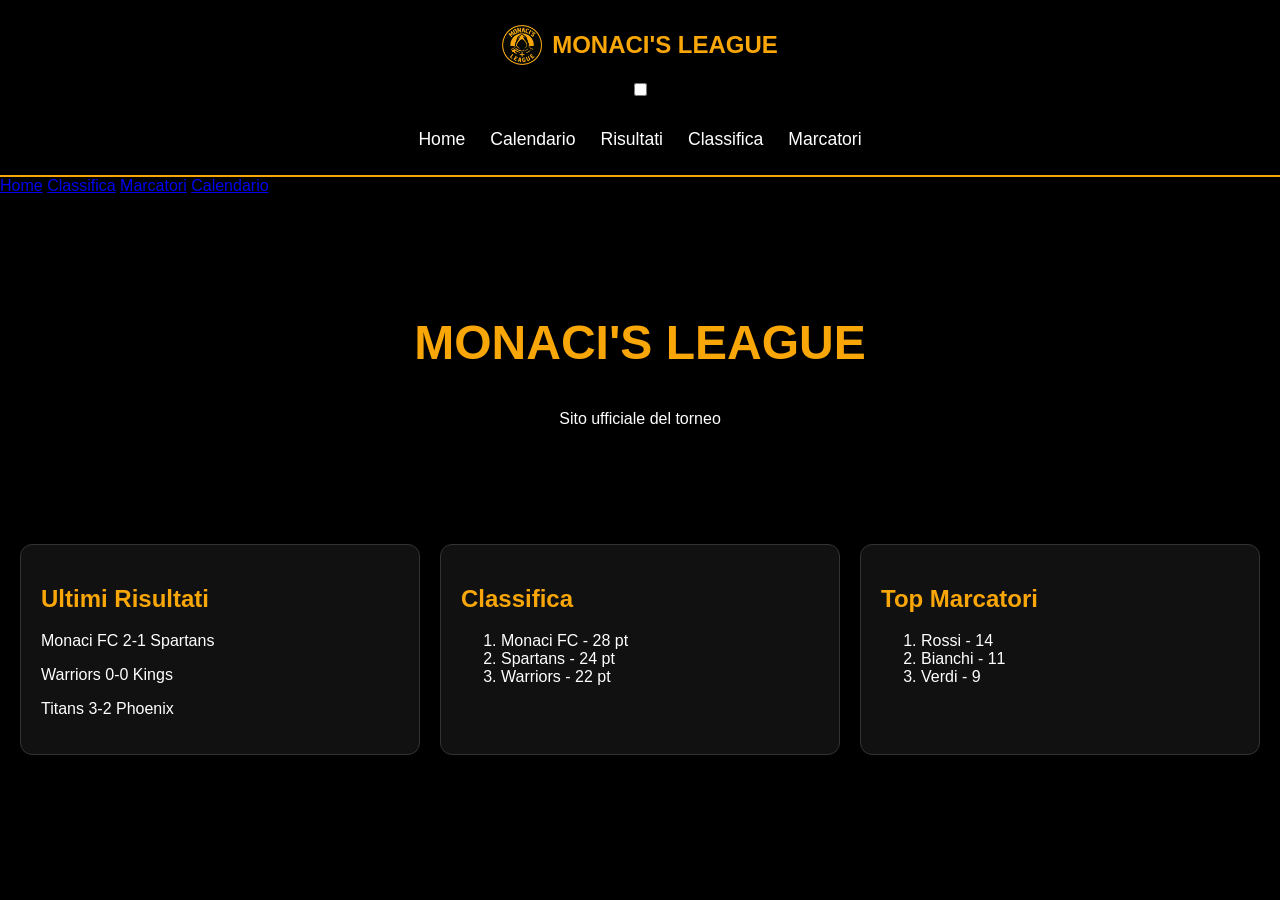
==== index.html @ 4db72043 "Update index.html" ====
<!DOCTYPE html>
<html lang="it">
<head>
<meta charset="UTF-8">
<meta name="viewport" content="width=device-width, initial-scale=1.0">
<title>Monaci's League</title>
<link rel="stylesheet" href="style.css">
</head>
<body>
<header>
    <div class="container nav">
        <div class="brand" style="display: flex; align-items: center; gap: 10px;">
            <img src="logo.png" alt="Logo" height="40" style="display: block;">
            <span>MONACI'S LEAGUE</span>
        </div>
        
        <input type="checkbox" id="menu-toggle" class="menu-toggle">
        <label for="menu-toggle" class="hamburger">
            <span></span>
            <span></span>
            <span></span>
        </label>

        <nav class="nav-menu">
            <a href="index.html">Home</a>
            <a href="calendario.html">Calendario</a>
            <a href="risultati.html">Risultati</a>
            <a href="classifica.html">Classifica</a>
            <a href="marcatori.html">Marcatori</a>
        </nav>
    </div>
</header>
<a href="index.html">Home</a>
<a href="classifica.html">Classifica</a>
<a href="marcatori.html">Marcatori</a>
<a href="calendario.html">Calendario</a>
</nav>
</div>
</header>

<section class="hero">
<h1>MONACI'S LEAGUE</h1>
<p>Sito ufficiale del torneo</p>
</section>

<div class="grid">
<div class="card">
<h2>Ultimi Risultati</h2>
<p>Monaci FC 2-1 Spartans</p>
<p>Warriors 0-0 Kings</p>
<p>Titans 3-2 Phoenix</p>
</div>

<div class="card">
<h2>Classifica</h2>
<ol>
<li>Monaci FC - 28 pt</li>
<li>Spartans - 24 pt</li>
<li>Warriors - 22 pt</li>
</ol>
</div>

<div class="card">
<h2>Top Marcatori</h2>
<ol>
<li>Rossi - 14</li>
<li>Bianchi - 11</li>
<li>Verdi - 9</li>
</ol>
</div>
</div>
</body>
</html>
---- style.css ----
:root {
    --gold: #F9A608;
    --bg: #000;
    --card: #111;
}

body {
    margin: 0;
    background: var(--bg);
    color: white;
    font-family: Arial, sans-serif;
}

header {
    border-bottom: 2px solid var(--gold);
    padding: 10px 0;
}

.container {
    max-width: 1200px;
    margin: auto;
    padding: 15px;
}

/* Questa regola centra perfettamente il logo e il menu */
.nav {
    display: flex;
    flex-direction: column; /* Mette il menu sotto al logo */
    align-items: center;    /* Centra tutto orizzontalmente */
    gap: 15px;              /* Crea lo spazio giusto tra logo e menu */
}

.brand {
    color: var(--gold);
    font-weight: bold;
    font-size: 1.5rem;
}

/* Centra i link del menu e li distanzia in modo ordinato */
nav {
    display: flex;
    justify-content: center;
    gap: 25px;
}

nav a {
    color: white;
    text-decoration: none;
    font-size: 1.1rem;
    transition: color 0.2s;
}

nav a:hover {
    color: var(--gold); /* Cambia colore in oro quando ci passi sopra con il mouse */
}

.hero {
    text-align: center;
    padding: 80px 20px;
}

.hero h1 {
    color: var(--gold);
    font-size: 3rem;
}

.grid {
    display: grid;
    grid-template-columns: repeat(auto-fit, minmax(280px, 1fr));
    gap: 20px;
    padding: 20px;
}

.card {
    background: var(--card);
    padding: 20px;
    border: 1px solid #333;
    border-radius: 12px;
}

h2 {
    color: var(--gold);
}

table {
    width: 100%;
    border-collapse: collapse;
}

th, td {
    padding: 10px;
    border-bottom: 1px solid #333;
}

th {
    background: var(--gold);
    color: black;
}
table {
    margin-top: 20px;
    background: var(--card);
    border-radius: 8px;
    overflow: hidden;
}

th, td {
    text-align: center;
    padding: 12px;
}

td strong {
    color: white;
}
/* --- CLASSIFICA DEFINITIVA STILE KINGS LEAGUE --- */
.kl-container {
    max-width: 600px;
    margin: 40px auto;
    padding: 0 15px;
}

.kl-main-title {
    text-align: center;
    font-size: 2.5rem;
    font-weight: 900;
    letter-spacing: 2px;
    margin-bottom: 25px;
    color: var(--gold);
}

.kl-table {
    width: 100%;
    border-collapse: separate;
    border-spacing: 0 8px; /* Crea lo stacco netto tra le righe delle squadre */
    background: transparent;
}
.kl-table th {
    color: #ffffff !important; /* Testo BIANCO splendente */
    font-size: 0.9rem;
    padding: 10px;
    text-align: center;
    font-weight: 900;
    text-transform: uppercase;
}

.kl-table td {
    padding: 12px 10px;
    vertical-align: middle;
    text-align: center;
    font-weight: bold;
}

/* Quadratini delle Posizioni (POS) a sinistra */
.pos-num {
    width: 50px;
    font-size: 1.2rem;
    font-weight: 900;
}
/* Prime due posizioni VERDI */
.pos-semi .pos-num { 
    background: #00ff44 !important; 
    color: #000 !important; 
}
/* Dalla terza alla sesta OCRA / ORO TRAP */
.pos-quarti .pos-num { 
    background: #c8963e !important; 
    color: #000 !important; 
}

/* Colonna Nome Squadra (con il Logo e la Sigla a 3 lettere) */
.team-name {
    text-align: left !important;
    display: flex;
    align-items: center;
    gap: 15px;
    padding-left: 20px !important;
}

.team-name img {
    height: 30px;
    width: 30px;
    object-fit: contain;
}

.team-name span {
    font-size: 1.1rem;
    font-weight: 800;
}

/* Colonna dei Punti (PT) */
.pt-val {
    background: rgba(0, 0, 0, 0.2) !important;
    font-size: 1.1rem;
}
/* --- CLASSIFICA DEFINITIVA MONACI'S LEAGUE (DA CANVA) --- */
.kl-container {
    max-width: 600px;
    margin: 40px auto;
    padding: 0 15px;
}

.kl-main-title {
    text-align: center;
    font-size: 2.5rem;
    font-weight: 900;
    letter-spacing: 2px;
    margin-bottom: 25px;
    color: var(--gold);
}

.kl-table {
    width: 100%;
    border-collapse: separate;
    border-spacing: 0 8px; /* Stacco netto tra le righe */
    background: transparent;
}

/* Intestazioni rialzate e leggibili (Scritte NERE su fondo chiaro) */
.kl-table th {
    background: #e0e0e0; /* Sfondo chiaro per far risaltare il testo */
    color: #000000 !important; /* Testo NERO richiesto */
    font-size: 0.9rem;
    padding: 12px 10px;
    text-align: center;
    font-weight: 900;
    text-transform: uppercase;
    border-bottom: 2px solid #ccc;
}

.kl-table td {
    padding: 12px 10px;
    vertical-align: middle;
    text-align: center;
    font-weight: bold;
}

/* Quadratini delle Posizioni (POS) */
.pos-num {
    width: 50px;
    font-size: 1.2rem;
    font-weight: 900;
}
/* Prime due posizioni VERDI */
.pos-semi .pos-num { 
    background: #00ff44 !important; 
    color: #000 !important; 
}
/* Dalla terza alla sesta OCRA / ORO TRAP */
.pos-quarti .pos-num { 
    background: #c8963e !important; 
    color: #000 !important; 
}

/* Colonna Nome Squadra (con il Logo e la Sigla a 3 lettere) */
.team-name {
    text-align: left !important;
    display: flex;
    align-items: center;
    gap: 15px;
    padding-left: 20px !important;
}

.team-name img {
    height: 32px;
    width: 32px;
    object-fit: contain;
}

.team-name span {
    font-size: 1.1rem;
    font-weight: 800;
}

/* Colonna dei Punti (PT) */
.pt-val {
    background: rgba(0, 0, 0, 0.2) !important;
    font-size: 1.1rem;
}
/* --- CLASSIFICA DEFINITIVA MONACI'S LEAGUE (PC + MOBILE RESPONSIVE) --- */
.kl-container {
    max-width: 600px;
    margin: 40px auto;
    padding: 0 15px;
    box-sizing: border-box;
}

.kl-main-title {
    text-align: center;
    font-size: 2.5rem;
    font-weight: 900;
    letter-spacing: 2px;
    margin-bottom: 25px;
    color: var(--gold);
}

.kl-table {
    width: 100%;
    border-collapse: separate;
    border-spacing: 0 8px; /* Stacco netto tra le righe */
    background: transparent;
}

/* Intestazioni rialzate (Scritte NERE su fondo chiaro) */
.kl-table th {
    background: #e0e0e0;
    color: #000000 !important;
    font-size: 0.9rem;
    padding: 12px 10px;
    text-align: center;
    font-weight: 900;
    text-transform: uppercase;
    border-bottom: 2px solid #ccc;
}

.kl-table td {
    padding: 12px 10px;
    vertical-align: middle;
    text-align: center;
    font-weight: bold;
}

/* Quadratini delle Posizioni (POS) */
.pos-num {
    width: 50px;
    font-size: 1.2rem;
    font-weight: 900;
}
/* Prime due posizioni VERDI */
.pos-semi .pos-num { 
    background: #00ff44 !important; 
    color: #000 !important; 
}
/* Dalla terza alla sesta OCRA / ORO TRAP */
.pos-quarti .pos-num { 
    background: #c8963e !important; 
    color: #000 !important; 
}

/* Colonna Nome Squadra (con il Logo e la Sigla a 3 lettere) */
.team-name {
    text-align: left !important;
    display: flex;
    align-items: center;
    gap: 15px;
    padding-left: 20px !important;
}

.team-name img {
    height: 32px;
    width: 32px;
    object-fit: contain;
}

.team-name span {
    font-size: 1.1rem;
    font-weight: 800;
}

/* Colonna dei Punti (PT) */
.pt-val {
    background: rgba(0, 0, 0, 0.2) !important;
    font-size: 1.1rem;
}
/* --- CLASSIFICA DEFINITIVA MONACI'S LEAGUE (PC + MOBILE RESPONSIVE) --- */
.kl-container {
    max-width: 600px;
    margin: 40px auto;
    padding: 0 15px;
    box-sizing: border-box;
}

.kl-main-title {
    text-align: center;
    font-size: 2.5rem;
    font-weight: 900;
    letter-spacing: 2px;
    margin-bottom: 25px;
    color: var(--gold);
}

.kl-table {
    width: 100%;
    border-collapse: separate;
    border-spacing: 0 8px; /* Stacco netto tra le righe */
    background: transparent;
}

/* Intestazioni rialzate (Scritte NERE su fondo chiaro) */
.kl-table th {
    background: #e0e0e0;
    color: #000000 !important;
    font-size: 0.9rem;
    padding: 12px 10px;
    text-align: center;
    font-weight: 900;
    text-transform: uppercase;
    border-bottom: 2px solid #ccc;
}

.kl-table td {
    padding: 12px 10px;
    vertical-align: middle;
    text-align: center;
    font-weight: bold;
}

/* Quadratini delle Posizioni (POS) */
.pos-num {
    width: 50px;
    font-size: 1.2rem;
    font-weight: 900;
}
/* Prime due posizioni VERDI */
.pos-semi .pos-num { 
    background: #00ff44 !important; 
    color: #000 !important; 
}
/* Dalla terza alla sesta col colore richiesto #ffa800 */
.pos-quarti .pos-num { 
    background: #ffa800 !important; 
    color: #000 !important; 
}

/* Colonna Nome Squadra (con il Logo e la Sigla a 3 lettere) */
.team-name {
    text-align: left !important;
    display: flex;
    align-items: center;
    gap: 15px;
    padding-left: 20px !important;
}

.team-name img {
    height: 32px;
    width: 32px;
    object-fit: contain;
}

.team-name span {
    font-size: 1.1rem;
    font-weight: 800;
}

/* Colonna dei Punti (PT) */
.pt-val {
    background: rgba(0, 0, 0, 0.2) !important;
    font-size: 1.1rem;
}

/* --- COLORI IDENTITÀ ESATTI DA GRAFICA CANVA --- */
.team-calabroni { background: #103cd6; }
.team-calabroni .team-name { border-left: 6px solid #0a1f6a; }
.team-calabroni span, .team-calabroni td { color: #ffffff !important; }

.team-grizzly { background: #b89333; }
.team-grizzly .team-name { border-left: 6px solid #82641c; }
.team-grizzly span, .team-grizzly td { color: #ffffff !important; }

.team-darkknights { background: #1e2124; }
.team-darkknights .team-name { border-left: 6px solid #111214; }
.team-darkknights span, .team-darkknights td { color: #ffffff !important; }

.team-polar { background: #ffffff; }
.team-polar .team-name { border-left: 6px solid #a5f2ff; }
.team-polar span, .team-polar td { color: #000000 !important; }

.team-birrareal { background: #287819; }
.team-birrareal .team-name { border-left: 6px solid #16450d; }
.team-birrareal span, .team-birrareal td { color: #ffffff !important; }

.team-kinglions { background: #d61818; }
.team-kinglions .team-name { border-left: 6px solid #730909; }
.team-kinglions span, .team-kinglions td { color: #ffffff !important; }

/* Legenda */
.kl-legenda {
    display: flex;
    justify-content: center;
    gap: 30px;
    margin-top: 30px;
    font-size: 0.95rem;
    font-weight: bold;
    color: #fff;
}

.box-color {
    display: inline-block;
    width: 14px;
    height: 14px;
    margin-right: 8px;
    vertical-align: middle;
    border-radius: 2px;
}
.semi { background: #00ff44; }
.quarti { background: #ffa800; } /* Colore Quarti Legenda #ffa800 */
/* --- REGOLE SPECIFICHE PER DISPOSITIVI MOBILI (CON FIX GRASSETTO) --- */
@media screen and (max-width: 480px) {
    .kl-main-title {
        font-size: 2rem;
        margin-bottom: 15px;
    }
    .kl-table th, .kl-table td {
        padding: 8px 5px;
        font-size: 0.85rem;
        font-weight: 900 !important; /* Forza il grassetto pesante su tutte le celle */
    }
    .pos-num {
        width: 35px;
        font-size: 1rem;
        font-weight: 900 !important;
    }
    .team-name {
        gap: 8px;
        padding-left: 8px !important;
    }
    .team-name img {
        height: 24px;
        width: 24px;
    }
    .team-name span {
        font-size: 0.9rem;
        font-weight: 900 !important; /* Forza il grassetto pesante sulle sigle delle squadre (CAL, GRI, ecc.) */
    }
    .pt-val {
        font-size: 0.95rem;
        font-weight: 900 !important;
    }
    .kl-legenda {
        font-size: 0.85rem;
        gap: 15px;
    }
}
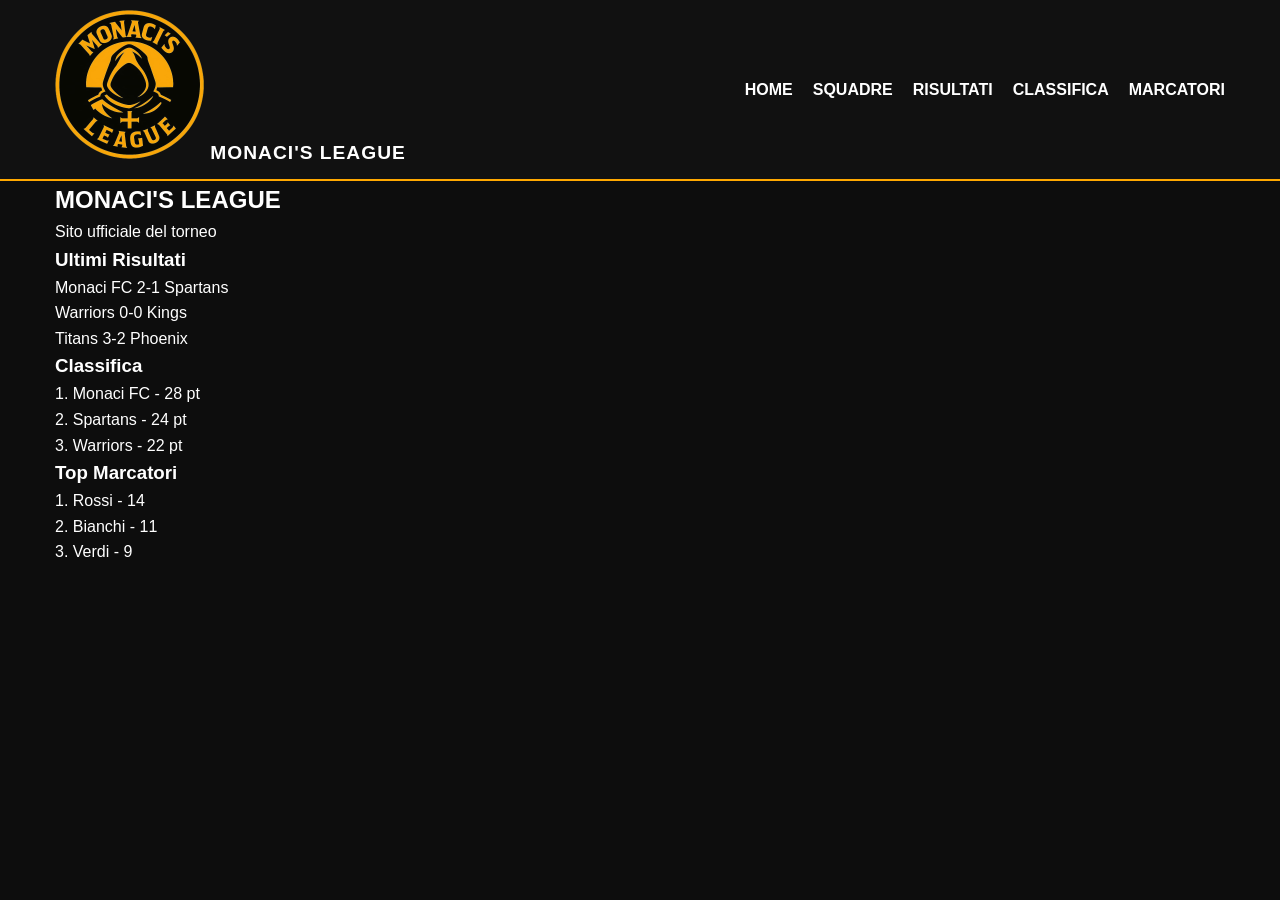
==== commit e91c52ad: "Update index.html" ====
--- a/index.html
+++ b/index.html
@@ -1,73 +1,83 @@
 <!DOCTYPE html>
 <html lang="it">
 <head>
-<meta charset="UTF-8">
-<meta name="viewport" content="width=device-width, initial-scale=1.0">
-<title>Monaci's League</title>
-<link rel="stylesheet" href="style.css">
+    <meta charset="UTF-8">
+    <meta name="viewport" content="width=device-width, initial-scale=1.0">
+    <title>Monaci's League - Home</title>
+    <link rel="stylesheet" href="style.css">
 </head>
 <body>
-<header>
-    <div class="container nav">
-        <div class="brand" style="display: flex; align-items: center; gap: 10px;">
-            <img src="logo.png" alt="Logo" height="40" style="display: block;">
-            <span>MONACI'S LEAGUE</span>
+
+    <header>
+        <div class="nav">
+            <div class="brand">
+                <img src="logo.png" alt="Logo Monaci's League" class="logo-img">
+                <span>MONACI'S LEAGUE</span>
+            </div>
+            
+            <div class="hamburger" id="hamburger-menu">
+                <span></span>
+                <span></span>
+                <span></span>
+            </div>
+
+            <nav class="nav-menu" id="nav-links">
+                <a href="#">Home</a>
+                <a href="#">Squadre</a>
+                <a href="#">Risultati</a>
+                <a href="#">Classifica</a>
+                <a href="#">Marcatori</a>
+            </nav>
         </div>
+    </header>
+
+    <main class="container">
         
-        <input type="checkbox" id="menu-toggle" class="menu-toggle">
-        <label for="menu-toggle" class="hamburger">
-            <span></span>
-            <span></span>
-            <span></span>
-        </label>
+        <section class="home-hero">
+            <h1 class="home-main-title">MONACI'S LEAGUE</h1>
+            <p class="home-subtitle">Sito ufficiale del torneo</p>
+        </section>
 
-        <nav class="nav-menu">
-            <a href="index.html">Home</a>
-            <a href="calendario.html">Calendario</a>
-            <a href="risultati.html">Risultati</a>
-            <a href="classifica.html">Classifica</a>
-            <a href="marcatori.html">Marcatori</a>
-        </nav>
-    </div>
-</header>
-<a href="index.html">Home</a>
-<a href="classifica.html">Classifica</a>
-<a href="marcatori.html">Marcatori</a>
-<a href="calendario.html">Calendario</a>
-</nav>
-</div>
-</header>
+        <section class="home-grid">
+            
+            <div class="home-card">
+                <h3>Ultimi Risultati</h3>
+                <div class="card-content">
+                    <p>Monaci FC 2-1 Spartans</p>
+                    <p>Warriors 0-0 Kings</p>
+                    <p>Titans 3-2 Phoenix</p>
+                </div>
+            </div>
 
-<section class="hero">
-<h1>MONACI'S LEAGUE</h1>
-<p>Sito ufficiale del torneo</p>
-</section>
+            <div class="home-card">
+                <h3>Classifica</h3>
+                <div class="card-content ordered-list">
+                    <p>1. Monaci FC - 28 pt</p>
+                    <p>2. Spartans - 24 pt</p>
+                    <p>3. Warriors - 22 pt</p>
+                </div>
+            </div>
 
-<div class="grid">
-<div class="card">
-<h2>Ultimi Risultati</h2>
-<p>Monaci FC 2-1 Spartans</p>
-<p>Warriors 0-0 Kings</p>
-<p>Titans 3-2 Phoenix</p>
-</div>
+            <div class="home-card">
+                <h3>Top Marcatori</h3>
+                <div class="card-content ordered-list">
+                    <p>1. Rossi - 14</p>
+                    <p>2. Bianchi - 11</p>
+                    <p>3. Verdi - 9</p>
+                </div>
+            </div>
 
-<div class="card">
-<h2>Classifica</h2>
-<ol>
-<li>Monaci FC - 28 pt</li>
-<li>Spartans - 24 pt</li>
-<li>Warriors - 22 pt</li>
-</ol>
-</div>
+        </section>
 
-<div class="card">
-<h2>Top Marcatori</h2>
-<ol>
-<li>Rossi - 14</li>
-<li>Bianchi - 11</li>
-<li>Verdi - 9</li>
-</ol>
-</div>
-</div>
+    </main>
+
+    <script>
+        const hamburger = document.getElementById('hamburger-menu');
+        const navMenu = document.getElementById('nav-links');
+
+        hamburger.addEventListener('click', () => {
+            navMenu.classList.toggle('active');
+        });
+    </script>
 </body>
 </html>
--- a/style.css
+++ b/style.css
@@ -1,121 +1,98 @@
+/* ==========================================================================
+   1. REGOLAZIONI GENERALI E VARIABILI DEL SITO
+   ========================================================================== */
 :root {
-    --gold: #F9A608;
-    --bg: #000;
-    --card: #111;
+    --gold: #ffa800;
+    --dark-bg: #0d0d0d;
+}
+
+* {
+    margin: 0;
+    padding: 0;
+    box-sizing: border-box;
 }
 
 body {
-    margin: 0;
-    background: var(--bg);
-    color: white;
-    font-family: Arial, sans-serif;
-}
-
-header {
-    border-bottom: 2px solid var(--gold);
-    padding: 10px 0;
+    background-color: var(--dark-bg);
+    color: #ffffff;
+    font-family: 'Segoe UI', Tahoma, Geneva, Verdana, sans-serif;
+    line-height: 1.6;
 }
 
 .container {
     max-width: 1200px;
-    margin: auto;
-    padding: 15px;
-}
-
-/* Questa regola centra perfettamente il logo e il menu */
+    margin: 0 auto;
+    padding: 0 15px;
+}
+
+/* ==========================================================================
+   2. NAVIGAZIONE (MENU A TENDINA PC + MOBILE)
+   ========================================================================== */
+header {
+    background: #111;
+    border-bottom: 2px solid #ffa800;
+    padding: 10px 0;
+    position: sticky;
+    top: 0;
+    z-index: 1000;
+}
+
 .nav {
     display: flex;
-    flex-direction: column; /* Mette il menu sotto al logo */
-    align-items: center;    /* Centra tutto orizzontalmente */
-    gap: 15px;              /* Crea lo spazio giusto tra logo e menu */
+    justify-content: space-between;
+    align-items: center;
+    max-width: 1200px;
+    margin: 0 auto;
+    padding: 0 15px;
+    position: relative;
+    box-sizing: border-box;
 }
 
 .brand {
-    color: var(--gold);
-    font-weight: bold;
-    font-size: 1.5rem;
-}
-
-/* Centra i link del menu e li distanzia in modo ordinato */
-nav {
-    display: flex;
-    justify-content: center;
-    gap: 25px;
-}
-
-nav a {
-    color: white;
+    font-weight: 900;
+    color: #fff;
+    font-size: 1.2rem;
+    letter-spacing: 1px;
+}
+
+/* Menu in linea visibile su PC */
+.nav-menu {
+    display: flex !important; 
+    flex-direction: row;
+    gap: 20px;
+    position: static;
+    background: transparent;
+    padding: 0;
+    box-shadow: none;
+    width: auto;
+}
+
+.nav-menu a {
+    color: #fff;
     text-decoration: none;
-    font-size: 1.1rem;
-    transition: color 0.2s;
-}
-
-nav a:hover {
-    color: var(--gold); /* Cambia colore in oro quando ci passi sopra con il mouse */
-}
-
-.hero {
-    text-align: center;
-    padding: 80px 20px;
-}
-
-.hero h1 {
-    color: var(--gold);
-    font-size: 3rem;
-}
-
-.grid {
-    display: grid;
-    grid-template-columns: repeat(auto-fit, minmax(280px, 1fr));
-    gap: 20px;
-    padding: 20px;
-}
-
-.card {
-    background: var(--card);
-    padding: 20px;
-    border: 1px solid #333;
-    border-radius: 12px;
-}
-
-h2 {
-    color: var(--gold);
-}
-
-table {
-    width: 100%;
-    border-collapse: collapse;
-}
-
-th, td {
-    padding: 10px;
-    border-bottom: 1px solid #333;
-}
-
-th {
-    background: var(--gold);
-    color: black;
-}
-table {
-    margin-top: 20px;
-    background: var(--card);
-    border-radius: 8px;
-    overflow: hidden;
-}
-
-th, td {
-    text-align: center;
-    padding: 12px;
-}
-
-td strong {
-    color: white;
-}
-/* --- CLASSIFICA DEFINITIVA STILE KINGS LEAGUE --- */
+    font-size: 1rem;
+    font-weight: 800;
+    text-transform: uppercase;
+    transition: color 0.3s;
+}
+
+.nav-menu a:hover {
+    color: #ffa800;
+}
+
+/* Nascondi controlli mobile su PC */
+.menu-toggle, .hamburger {
+    display: none !important;
+}
+
+/* ==========================================================================
+   3. STRUTTURA CLASSIFICA MONACI'S LEAGUE
+   ========================================================================== */
 .kl-container {
-    max-width: 600px;
+    max-width: 700px;
     margin: 40px auto;
     padding: 0 15px;
+    box-sizing: border-box;
 }
 
 .kl-main-title {
@@ -130,54 +107,50 @@
 .kl-table {
     width: 100%;
     border-collapse: separate;
-    border-spacing: 0 8px; /* Crea lo stacco netto tra le righe delle squadre */
+    border-spacing: 0 8px;
     background: transparent;
 }
+
+/* Intestazioni (Scritte NERE su fondo chiaro) */
 .kl-table th {
-    color: #ffffff !important; /* Testo BIANCO splendente */
-    font-size: 0.9rem;
-    padding: 10px;
+    background: #e0e0e0;
+    color: #000000 !important;
+    font-size: 0.85rem;
+    padding: 12px 6px;
     text-align: center;
     font-weight: 900;
     text-transform: uppercase;
+    border-bottom: 2px solid #ccc;
 }
 
 .kl-table td {
-    padding: 12px 10px;
+    padding: 12px 6px;
     vertical-align: middle;
     text-align: center;
     font-weight: bold;
 }
 
-/* Quadratini delle Posizioni (POS) a sinistra */
+/* Quadratini delle Posizioni (POS) */
 .pos-num {
-    width: 50px;
+    width: 45px;
     font-size: 1.2rem;
     font-weight: 900;
 }
-/* Prime due posizioni VERDI */
-.pos-semi .pos-num { 
-    background: #00ff44 !important; 
-    color: #000 !important; 
-}
-/* Dalla terza alla sesta OCRA / ORO TRAP */
-.pos-quarti .pos-num { 
-    background: #c8963e !important; 
-    color: #000 !important; 
-}
-
-/* Colonna Nome Squadra (con il Logo e la Sigla a 3 lettere) */
+.pos-semi .pos-num { background: #00ff44 !important; color: #000 !important; }
+.pos-quarti .pos-num { background: #ffa800 !important; color: #000 !important; }
+
+/* Colonna Nome Squadra */
 .team-name {
     text-align: left !important;
     display: flex;
     align-items: center;
-    gap: 15px;
-    padding-left: 20px !important;
+    gap: 12px;
+    padding-left: 15px !important;
 }
 
 .team-name img {
-    height: 30px;
-    width: 30px;
+    height: 32px;
+    width: 32px;
     object-fit: contain;
 }
 
@@ -191,262 +164,10 @@
     background: rgba(0, 0, 0, 0.2) !important;
     font-size: 1.1rem;
 }
-/* --- CLASSIFICA DEFINITIVA MONACI'S LEAGUE (DA CANVA) --- */
-.kl-container {
-    max-width: 600px;
-    margin: 40px auto;
-    padding: 0 15px;
-}
-
-.kl-main-title {
-    text-align: center;
-    font-size: 2.5rem;
-    font-weight: 900;
-    letter-spacing: 2px;
-    margin-bottom: 25px;
-    color: var(--gold);
-}
-
-.kl-table {
-    width: 100%;
-    border-collapse: separate;
-    border-spacing: 0 8px; /* Stacco netto tra le righe */
-    background: transparent;
-}
-
-/* Intestazioni rialzate e leggibili (Scritte NERE su fondo chiaro) */
-.kl-table th {
-    background: #e0e0e0; /* Sfondo chiaro per far risaltare il testo */
-    color: #000000 !important; /* Testo NERO richiesto */
-    font-size: 0.9rem;
-    padding: 12px 10px;
-    text-align: center;
-    font-weight: 900;
-    text-transform: uppercase;
-    border-bottom: 2px solid #ccc;
-}
-
-.kl-table td {
-    padding: 12px 10px;
-    vertical-align: middle;
-    text-align: center;
-    font-weight: bold;
-}
-
-/* Quadratini delle Posizioni (POS) */
-.pos-num {
-    width: 50px;
-    font-size: 1.2rem;
-    font-weight: 900;
-}
-/* Prime due posizioni VERDI */
-.pos-semi .pos-num { 
-    background: #00ff44 !important; 
-    color: #000 !important; 
-}
-/* Dalla terza alla sesta OCRA / ORO TRAP */
-.pos-quarti .pos-num { 
-    background: #c8963e !important; 
-    color: #000 !important; 
-}
-
-/* Colonna Nome Squadra (con il Logo e la Sigla a 3 lettere) */
-.team-name {
-    text-align: left !important;
-    display: flex;
-    align-items: center;
-    gap: 15px;
-    padding-left: 20px !important;
-}
-
-.team-name img {
-    height: 32px;
-    width: 32px;
-    object-fit: contain;
-}
-
-.team-name span {
-    font-size: 1.1rem;
-    font-weight: 800;
-}
-
-/* Colonna dei Punti (PT) */
-.pt-val {
-    background: rgba(0, 0, 0, 0.2) !important;
-    font-size: 1.1rem;
-}
-/* --- CLASSIFICA DEFINITIVA MONACI'S LEAGUE (PC + MOBILE RESPONSIVE) --- */
-.kl-container {
-    max-width: 600px;
-    margin: 40px auto;
-    padding: 0 15px;
-    box-sizing: border-box;
-}
-
-.kl-main-title {
-    text-align: center;
-    font-size: 2.5rem;
-    font-weight: 900;
-    letter-spacing: 2px;
-    margin-bottom: 25px;
-    color: var(--gold);
-}
-
-.kl-table {
-    width: 100%;
-    border-collapse: separate;
-    border-spacing: 0 8px; /* Stacco netto tra le righe */
-    background: transparent;
-}
-
-/* Intestazioni rialzate (Scritte NERE su fondo chiaro) */
-.kl-table th {
-    background: #e0e0e0;
-    color: #000000 !important;
-    font-size: 0.9rem;
-    padding: 12px 10px;
-    text-align: center;
-    font-weight: 900;
-    text-transform: uppercase;
-    border-bottom: 2px solid #ccc;
-}
-
-.kl-table td {
-    padding: 12px 10px;
-    vertical-align: middle;
-    text-align: center;
-    font-weight: bold;
-}
-
-/* Quadratini delle Posizioni (POS) */
-.pos-num {
-    width: 50px;
-    font-size: 1.2rem;
-    font-weight: 900;
-}
-/* Prime due posizioni VERDI */
-.pos-semi .pos-num { 
-    background: #00ff44 !important; 
-    color: #000 !important; 
-}
-/* Dalla terza alla sesta OCRA / ORO TRAP */
-.pos-quarti .pos-num { 
-    background: #c8963e !important; 
-    color: #000 !important; 
-}
-
-/* Colonna Nome Squadra (con il Logo e la Sigla a 3 lettere) */
-.team-name {
-    text-align: left !important;
-    display: flex;
-    align-items: center;
-    gap: 15px;
-    padding-left: 20px !important;
-}
-
-.team-name img {
-    height: 32px;
-    width: 32px;
-    object-fit: contain;
-}
-
-.team-name span {
-    font-size: 1.1rem;
-    font-weight: 800;
-}
-
-/* Colonna dei Punti (PT) */
-.pt-val {
-    background: rgba(0, 0, 0, 0.2) !important;
-    font-size: 1.1rem;
-}
-/* --- CLASSIFICA DEFINITIVA MONACI'S LEAGUE (PC + MOBILE RESPONSIVE) --- */
-.kl-container {
-    max-width: 600px;
-    margin: 40px auto;
-    padding: 0 15px;
-    box-sizing: border-box;
-}
-
-.kl-main-title {
-    text-align: center;
-    font-size: 2.5rem;
-    font-weight: 900;
-    letter-spacing: 2px;
-    margin-bottom: 25px;
-    color: var(--gold);
-}
-
-.kl-table {
-    width: 100%;
-    border-collapse: separate;
-    border-spacing: 0 8px; /* Stacco netto tra le righe */
-    background: transparent;
-}
-
-/* Intestazioni rialzate (Scritte NERE su fondo chiaro) */
-.kl-table th {
-    background: #e0e0e0;
-    color: #000000 !important;
-    font-size: 0.9rem;
-    padding: 12px 10px;
-    text-align: center;
-    font-weight: 900;
-    text-transform: uppercase;
-    border-bottom: 2px solid #ccc;
-}
-
-.kl-table td {
-    padding: 12px 10px;
-    vertical-align: middle;
-    text-align: center;
-    font-weight: bold;
-}
-
-/* Quadratini delle Posizioni (POS) */
-.pos-num {
-    width: 50px;
-    font-size: 1.2rem;
-    font-weight: 900;
-}
-/* Prime due posizioni VERDI */
-.pos-semi .pos-num { 
-    background: #00ff44 !important; 
-    color: #000 !important; 
-}
-/* Dalla terza alla sesta col colore richiesto #ffa800 */
-.pos-quarti .pos-num { 
-    background: #ffa800 !important; 
-    color: #000 !important; 
-}
-
-/* Colonna Nome Squadra (con il Logo e la Sigla a 3 lettere) */
-.team-name {
-    text-align: left !important;
-    display: flex;
-    align-items: center;
-    gap: 15px;
-    padding-left: 20px !important;
-}
-
-.team-name img {
-    height: 32px;
-    width: 32px;
-    object-fit: contain;
-}
-
-.team-name span {
-    font-size: 1.1rem;
-    font-weight: 800;
-}
-
-/* Colonna dei Punti (PT) */
-.pt-val {
-    background: rgba(0, 0, 0, 0.2) !important;
-    font-size: 1.1rem;
-}
-
-/* --- COLORI IDENTITÀ ESATTI DA GRAFICA CANVA --- */
+
+/* ==========================================================================
+   4. COLORI SQUADRE IDENTICI A GRAFICA CANVA
+   ========================================================================== */
 .team-calabroni { background: #103cd6; }
 .team-calabroni .team-name { border-left: 6px solid #0a1f6a; }
 .team-calabroni span, .team-calabroni td { color: #ffffff !important; }
@@ -491,41 +212,41 @@
     border-radius: 2px;
 }
 .semi { background: #00ff44; }
-.quarti { background: #ffa800; } /* Colore Quarti Legenda #ffa800 */
-/* --- REGOLE SPECIFICHE PER DISPOSITIVI MOBILI (CON FIX GRASSETTO) --- */
-@media screen and (max-width: 480px) {
-    .kl-main-title {
-        font-size: 2rem;
-        margin-bottom: 15px;
+.quarti { background: #ffa800; }
+
+/* ==========================================================================
+   5. REGOLE ADATTAMENTO SMARTPHONE (MOBILE RESPONSIVE)
+   ========================================================================== */
+@media screen and (max-width: 768px) {
+    /* Icona Hamburger per aprire il menu */
+    .hamburger {
+        display: flex !important;
+        flex-direction: column;
+        gap: 5px;
+        cursor: pointer;
+        z-index: 1010;
     }
-    .kl-table th, .kl-table td {
-        padding: 8px 5px;
-        font-size: 0.85rem;
-        font-weight: 900 !important; /* Forza il grassetto pesante su tutte le celle */
+
+    .hamburger span {
+        display: block;
+        width: 28px;
+        height: 3px;
+        background: #fff;
+        border-radius: 2px;
+        transition: 0.3s;
     }
-    .pos-num {
-        width: 35px;
-        font-size: 1rem;
-        font-weight: 900 !important;
-    }
-    .team-name {
-        gap: 8px;
-        padding-left: 8px !important;
-    }
-    .team-name img {
-        height: 24px;
-        width: 24px;
-    }
-    .team-name span {
-        font-size: 0.9rem;
-        font-weight: 900 !important; /* Forza il grassetto pesante sulle sigle delle squadre (CAL, GRI, ecc.) */
-    }
-    .pt-val {
-        font-size: 0.95rem;
-        font-weight: 900 !important;
-    }
-    .kl-legenda {
-        font-size: 0.85rem;
-        gap: 15px;
-    }
-}
+
+    /* Struttura della Tendina Mobile */
+    .nav-menu {
+        display: none !important;
+        flex-direction: column !important;
+        position: absolute !important;
+        top: 100% !important;
+        left: 0 !important;
+        width: 100% !important;
+        background: #111 !important;
+        border-bottom: 3px solid #ffa800 !important;
+        padding: 20px 0 !important;
+        gap: 15px !important;
+        text-align: center !important;
+        box-shadow: 0 5px 15px rgba(0,0,0,0
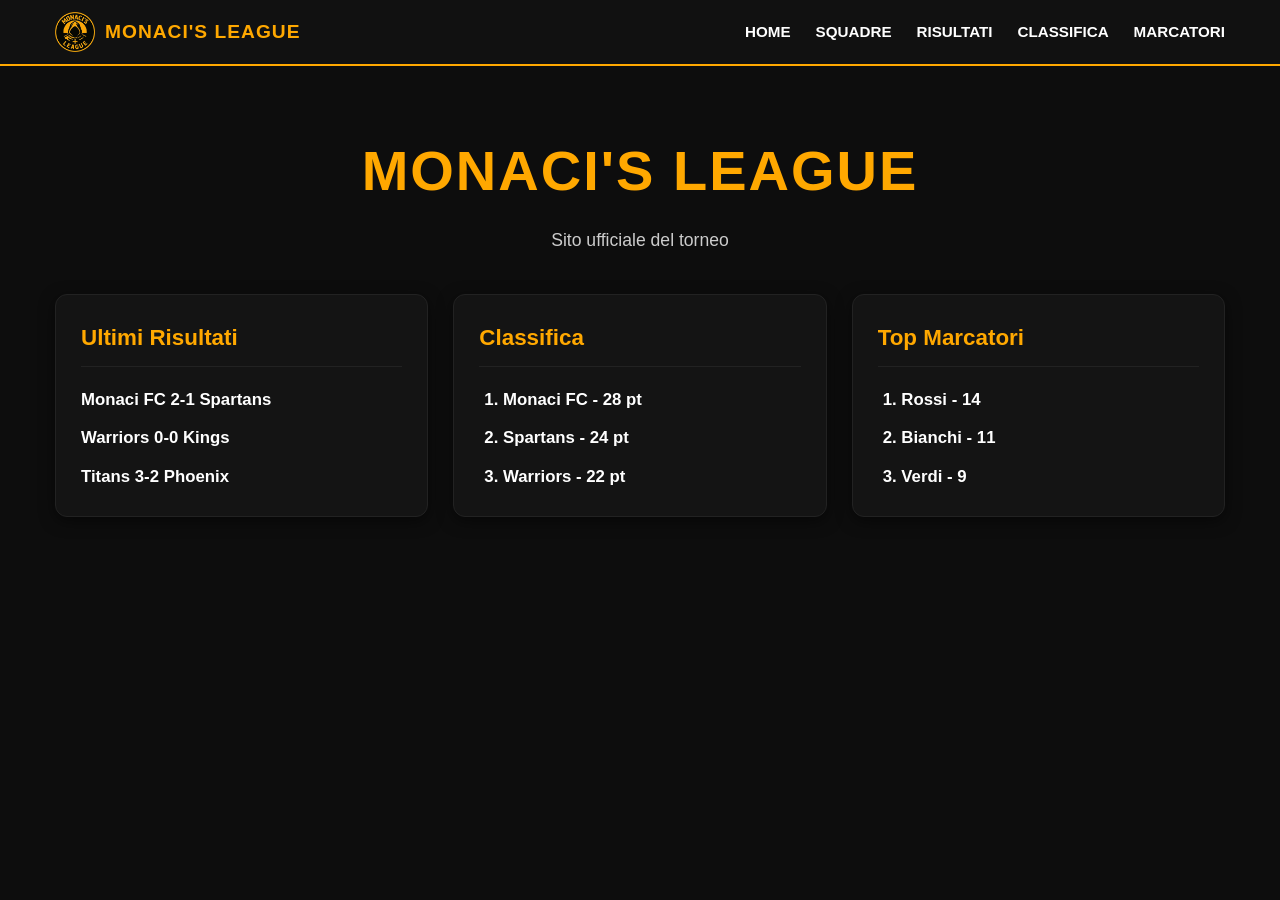
==== commit 11a96b04: "Update index.html" ====
--- a/index.html
+++ b/index.html
@@ -22,11 +22,11 @@
             </div>
 
             <nav class="nav-menu" id="nav-links">
-                <a href="#">Home</a>
-                <a href="#">Squadre</a>
-                <a href="#">Risultati</a>
-                <a href="#">Classifica</a>
-                <a href="#">Marcatori</a>
+                <a href="index.html">Home</a>
+                <a href="squadre.html">Squadre</a>
+                <a href="risultati.html">Risultati</a>
+                <a href="classifica.html">Classifica</a>
+                <a href="marcatori.html">Marcatori</a>
             </nav>
         </div>
     </header>
--- a/style.css
+++ b/style.css
@@ -4,6 +4,7 @@
 :root {
     --gold: #ffa800;
     --dark-bg: #0d0d0d;
+    --card-bg: #141414; /* Colore grigio scuro dei box della home */
 }
 
 * {
@@ -26,12 +27,12 @@
 }
 
 /* ==========================================================================
-   2. NAVIGAZIONE (MENU A TENDINA PC + MOBILE)
+   2. NAVIGAZIONE (HEADER E MENU PC + MOBILE)
    ========================================================================== */
 header {
     background: #111;
-    border-bottom: 2px solid #ffa800;
-    padding: 10px 0;
+    border-bottom: 2px solid var(--gold);
+    padding: 12px 0;
     position: sticky;
     top: 0;
     z-index: 1000;
@@ -45,208 +46,196 @@
     margin: 0 auto;
     padding: 0 15px;
     position: relative;
-    box-sizing: border-box;
 }
 
 .brand {
     font-weight: 900;
-    color: #fff;
+    color: var(--gold);
     font-size: 1.2rem;
     letter-spacing: 1px;
-}
-
-/* Menu in linea visibile su PC */
+    display: flex;
+    align-items: center;
+    gap: 10px;
+}
+
+.logo-img {
+    height: 40px;
+    width: auto;
+    object-fit: contain;
+}
+
+/* Menu visibile su PC */
 .nav-menu {
-    display: flex !important; 
+    display: flex; 
     flex-direction: row;
-    gap: 20px;
-    position: static;
-    background: transparent;
-    padding: 0;
-    box-shadow: none;
-    width: auto;
+    gap: 25px;
 }
 
 .nav-menu a {
     color: #fff;
     text-decoration: none;
-    font-size: 1rem;
+    font-size: 0.95rem;
     font-weight: 800;
     text-transform: uppercase;
     transition: color 0.3s;
 }
 
 .nav-menu a:hover {
-    color: #ffa800;
-}
-
-/* Nascondi controlli mobile su PC */
-.menu-toggle, .hamburger {
-    display: none !important;
-}
-
-/* ==========================================================================
-   3. STRUTTURA CLASSIFICA MONACI'S LEAGUE
+    color: var(--gold);
+}
+
+/* Nascondi hamburger di default (su PC) */
+.hamburger {
+    display: none;
+}
+
+/* ==========================================================================
+   3. STRUTTURA HOME PAGE (HERO E SCHEDE)
+   ========================================================================== */
+.home-hero {
+    text-align: center;
+    margin: 60px 0 40px 0;
+}
+
+.home-main-title {
+    font-size: 3.5rem;
+    font-weight: 900;
+    letter-spacing: 2px;
+    color: var(--gold);
+    margin-bottom: 10px;
+}
+
+.home-subtitle {
+    font-size: 1.1rem;
+    color: #cccccc;
+    font-weight: 500;
+}
+
+/* Griglia dei Box: 3 colonne affiancate su PC */
+.home-grid {
+    display: grid;
+    grid-template-columns: repeat(3, 1fr);
+    gap: 25px;
+    margin-bottom: 50px;
+}
+
+/* Stile dei singoli Box/Card della Home */
+.home-card {
+    background-color: var(--card-bg);
+    border: 1px solid #222;
+    border-radius: 12px;
+    padding: 25px;
+    box-shadow: 0 4px 15px rgba(0, 0, 0, 0.5);
+}
+
+.home-card h3 {
+    color: var(--gold);
+    font-size: 1.4rem;
+    font-weight: 800;
+    margin-bottom: 20px;
+    border-bottom: 1px solid #222;
+    padding-bottom: 10px;
+}
+
+.card-content p {
+    font-size: 1.05rem;
+    margin-bottom: 12px;
+    font-weight: 600;
+}
+
+.card-content p:last-child {
+    margin-bottom: 0;
+}
+
+/* Allineamento leggermente rientrato per le liste numerate */
+.ordered-list p {
+    padding-left: 5px;
+}
+
+
+/* ==========================================================================
+   4. CODICE PER ALTRE PAGINE (Es. CLASSIFICA GENERALE)
    ========================================================================== */
 .kl-container {
     max-width: 700px;
     margin: 40px auto;
     padding: 0 15px;
-    box-sizing: border-box;
-}
-
-.kl-main-title {
-    text-align: center;
-    font-size: 2.5rem;
-    font-weight: 900;
-    letter-spacing: 2px;
-    margin-bottom: 25px;
-    color: var(--gold);
-}
-
-.kl-table {
-    width: 100%;
-    border-collapse: separate;
-    border-spacing: 0 8px;
-    background: transparent;
-}
-
-/* Intestazioni (Scritte NERE su fondo chiaro) */
-.kl-table th {
-    background: #e0e0e0;
-    color: #000000 !important;
-    font-size: 0.85rem;
-    padding: 12px 6px;
-    text-align: center;
-    font-weight: 900;
-    text-transform: uppercase;
-    border-bottom: 2px solid #ccc;
-}
-
-.kl-table td {
-    padding: 12px 6px;
-    vertical-align: middle;
-    text-align: center;
-    font-weight: bold;
-}
-
-/* Quadratini delle Posizioni (POS) */
-.pos-num {
-    width: 45px;
-    font-size: 1.2rem;
-    font-weight: 900;
-}
+}
+.kl-main-title { text-align: center; font-size: 2.5rem; font-weight: 900; color: var(--gold); margin-bottom: 25px; }
+.kl-table { width: 100%; border-collapse: separate; border-spacing: 0 8px; }
+.kl-table th { background: #e0e0e0; color: #000000 !important; font-size: 0.85rem; padding: 12px 6px; text-align: center; font-weight: 900; text-transform: uppercase; }
+.kl-table td { padding: 12px 6px; vertical-align: middle; text-align: center; font-weight: bold; }
+.pos-num { width: 45px; font-size: 1.2rem; font-weight: 900; }
 .pos-semi .pos-num { background: #00ff44 !important; color: #000 !important; }
 .pos-quarti .pos-num { background: #ffa800 !important; color: #000 !important; }
-
-/* Colonna Nome Squadra */
-.team-name {
-    text-align: left !important;
-    display: flex;
-    align-items: center;
-    gap: 12px;
-    padding-left: 15px !important;
-}
-
-.team-name img {
-    height: 32px;
-    width: 32px;
-    object-fit: contain;
-}
-
-.team-name span {
-    font-size: 1.1rem;
-    font-weight: 800;
-}
-
-/* Colonna dei Punti (PT) */
-.pt-val {
-    background: rgba(0, 0, 0, 0.2) !important;
-    font-size: 1.1rem;
-}
-
-/* ==========================================================================
-   4. COLORI SQUADRE IDENTICI A GRAFICA CANVA
-   ========================================================================== */
-.team-calabroni { background: #103cd6; }
-.team-calabroni .team-name { border-left: 6px solid #0a1f6a; }
-.team-calabroni span, .team-calabroni td { color: #ffffff !important; }
-
-.team-grizzly { background: #b89333; }
-.team-grizzly .team-name { border-left: 6px solid #82641c; }
-.team-grizzly span, .team-grizzly td { color: #ffffff !important; }
-
-.team-darkknights { background: #1e2124; }
-.team-darkknights .team-name { border-left: 6px solid #111214; }
-.team-darkknights span, .team-darkknights td { color: #ffffff !important; }
-
-.team-polar { background: #ffffff; }
-.team-polar .team-name { border-left: 6px solid #a5f2ff; }
-.team-polar span, .team-polar td { color: #000000 !important; }
-
-.team-birrareal { background: #287819; }
-.team-birrareal .team-name { border-left: 6px solid #16450d; }
-.team-birrareal span, .team-birrareal td { color: #ffffff !important; }
-
-.team-kinglions { background: #d61818; }
-.team-kinglions .team-name { border-left: 6px solid #730909; }
-.team-kinglions span, .team-kinglions td { color: #ffffff !important; }
-
-/* Legenda */
-.kl-legenda {
-    display: flex;
-    justify-content: center;
-    gap: 30px;
-    margin-top: 30px;
-    font-size: 0.95rem;
-    font-weight: bold;
-    color: #fff;
-}
-
-.box-color {
-    display: inline-block;
-    width: 14px;
-    height: 14px;
-    margin-right: 8px;
-    vertical-align: middle;
-    border-radius: 2px;
-}
-.semi { background: #00ff44; }
-.quarti { background: #ffa800; }
-
-/* ==========================================================================
-   5. REGOLE ADATTAMENTO SMARTPHONE (MOBILE RESPONSIVE)
+.team-name { text-align: left !important; display: flex; align-items: center; gap: 12px; padding-left: 15px !important; }
+.team-name img { height: 32px; width: 32px; object-fit: contain; }
+.team-name span { font-size: 1.1rem; font-weight: 800; }
+.pt-val { background: rgba(0, 0, 0, 0.2) !important; font-size: 1.1rem; }
+
+/* Colori Squadre */
+.team-calabroni { background: #103cd6; } .team-calabroni .team-name { border-left: 6px solid #0a1f6a; } .team-calabroni span, .team-calabroni td { color: #ffffff !important; }
+.team-grizzly { background: #b89333; } .team-grizzly .team-name { border-left: 6px solid #82641c; } .team-grizzly span, .team-grizzly td { color: #ffffff !important; }
+.team-darkknights { background: #1e2124; } .team-darkknights .team-name { border-left: 6px solid #111214; } .team-darkknights span, .team-darkknights td { color: #ffffff !important; }
+.team-polar { background: #ffffff; } .team-polar .team-name { border-left: 6px solid #a5f2ff; } .team-polar span, .team-polar td { color: #000000 !important; }
+.team-birrareal { background: #287819; } .team-birrareal .team-name { border-left: 6px solid #16450d; } .team-birrareal span, .team-birrareal td { color: #ffffff !important; }
+.team-kinglions { background: #d61818; } .team-kinglions .team-name { border-left: 6px solid #730909; } .team-kinglions span, .team-kinglions td { color: #ffffff !important; }
+
+.kl-legenda { display: flex; justify-content: center; gap: 30px; margin-top: 30px; font-size: 0.95rem; font-weight: bold; }
+.box-color { display: inline-block; width: 14px; height: 14px; margin-right: 8px; vertical-align: middle; border-radius: 2px; }
+.semi { background: #00ff44; } .quarti { background: #ffa800; }
+
+/* ==========================================================================
+   5. ADATTAMENTO SMARTPHONE (MOBILE RESPONSIVE)
    ========================================================================== */
 @media screen and (max-width: 768px) {
-    /* Icona Hamburger per aprire il menu */
+    /* 1. Modifiche ai testi principali */
+    .home-main-title {
+        font-size: 2.3rem;
+    }
+    
+    /* 2. Trasformazione della Griglia: i box si mettono uno sotto l'altro */
+    .home-grid {
+        grid-template-columns: 1fr;
+        gap: 20px;
+        padding: 0 10px;
+    }
+
+    /* 3. Mostra l'icona Hamburger */
     .hamburger {
-        display: flex !important;
+        display: flex;
         flex-direction: column;
         gap: 5px;
         cursor: pointer;
-        z-index: 1010;
     }
 
     .hamburger span {
         display: block;
-        width: 28px;
+        width: 25px;
         height: 3px;
         background: #fff;
         border-radius: 2px;
         transition: 0.3s;
     }
 
-    /* Struttura della Tendina Mobile */
+    /* 4. Trasformazione del Menu in tendina a comparsa */
     .nav-menu {
-        display: none !important;
-        flex-direction: column !important;
-        position: absolute !important;
-        top: 100% !important;
-        left: 0 !important;
-        width: 100% !important;
-        background: #111 !important;
-        border-bottom: 3px solid #ffa800 !important;
-        padding: 20px 0 !important;
-        gap: 15px !important;
-        text-align: center !important;
-        box-shadow: 0 5px 15px rgba(0,0,0,0
+        display: none; /* Nasconde il menu di default su smartphone */
+        flex-direction: column;
+        position: absolute;
+        top: 100%;
+        left: 0;
+        width: 100%;
+        background: #111;
+        border-bottom: 3px solid var(--gold);
+        padding: 20px 0;
+        gap: 20px;
+        text-align: center;
+        box-shadow: 0 5px 15px rgba(0,0,0,0.5);
+    }
+
+    /* Classe attivata via JavaScript quando clicchi l'hamburger */
+    .nav-menu.active {
+        display: flex;
+    }
+}
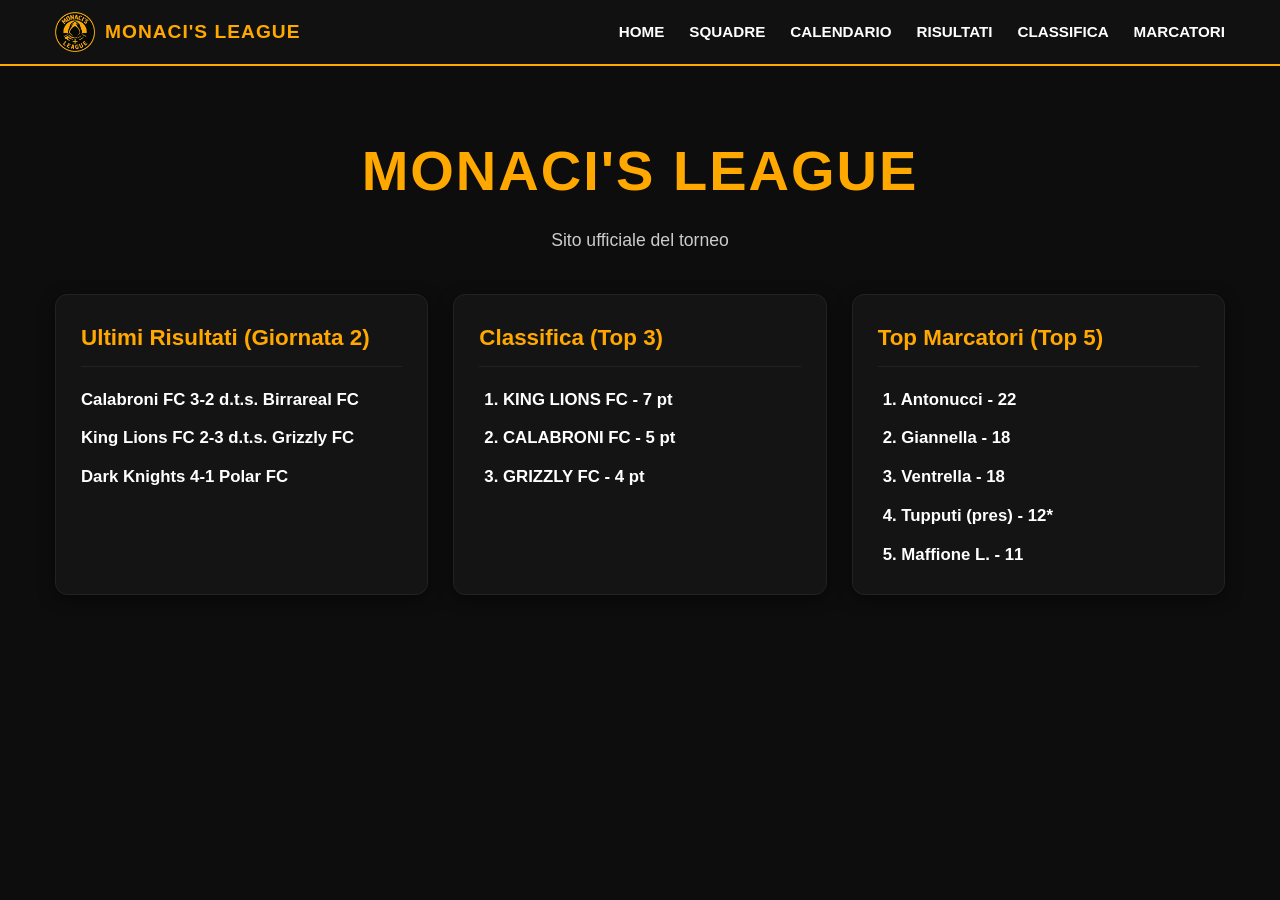
==== commit 2f584346: "Update index.html" ====
--- a/index.html
+++ b/index.html
@@ -24,6 +24,7 @@
             <nav class="nav-menu" id="nav-links">
                 <a href="index.html">Home</a>
                 <a href="squadre.html">Squadre</a>
+                <a href="calendario.html">Calendario</a>
                 <a href="risultati.html">Risultati</a>
                 <a href="classifica.html">Classifica</a>
                 <a href="marcatori.html">Marcatori</a>
@@ -32,52 +33,47 @@
     </header>
 
     <main class="container">
-        
         <section class="home-hero">
             <h1 class="home-main-title">MONACI'S LEAGUE</h1>
             <p class="home-subtitle">Sito ufficiale del torneo</p>
         </section>
 
         <section class="home-grid">
-            
             <div class="home-card">
-                <h3>Ultimi Risultati</h3>
+                <h3>Ultimi Risultati (Giornata 2)</h3>
                 <div class="card-content">
-                    <p>Monaci FC 2-1 Spartans</p>
-                    <p>Warriors 0-0 Kings</p>
-                    <p>Titans 3-2 Phoenix</p>
+                    <p>Calabroni FC 3-2 d.t.s. Birrareal FC</p>
+                    <p>King Lions FC 2-3 d.t.s. Grizzly FC</p>
+                    <p>Dark Knights 4-1 Polar FC</p>
                 </div>
             </div>
 
             <div class="home-card">
-                <h3>Classifica</h3>
+                <h3>Classifica (Top 3)</h3>
                 <div class="card-content ordered-list">
-                    <p>1. Monaci FC - 28 pt</p>
-                    <p>2. Spartans - 24 pt</p>
-                    <p>3. Warriors - 22 pt</p>
+                    <p>1. KING LIONS FC - 7 pt</p>
+                    <p>2. CALABRONI FC - 5 pt</p>
+                    <p>3. GRIZZLY FC - 4 pt</p>
                 </div>
             </div>
 
             <div class="home-card">
-                <h3>Top Marcatori</h3>
+                <h3>Top Marcatori (Top 5)</h3>
                 <div class="card-content ordered-list">
-                    <p>1. Rossi - 14</p>
-                    <p>2. Bianchi - 11</p>
-                    <p>3. Verdi - 9</p>
+                    <p>1. Antonucci - 22</p>
+                    <p>2. Giannella - 18</p>
+                    <p>3. Ventrella - 18</p>
+                    <p>4. Tupputi (pres) - 12*</p>
+                    <p>5. Maffione L. - 11</p>
                 </div>
             </div>
-
         </section>
-
     </main>
 
     <script>
         const hamburger = document.getElementById('hamburger-menu');
         const navMenu = document.getElementById('nav-links');
-
-        hamburger.addEventListener('click', () => {
-            navMenu.classList.toggle('active');
-        });
+        hamburger.addEventListener('click', () => { navMenu.classList.toggle('active'); });
     </script>
 </body>
 </html>
--- a/style.css
+++ b/style.css
@@ -4,7 +4,7 @@
 :root {
     --gold: #ffa800;
     --dark-bg: #0d0d0d;
-    --card-bg: #141414; /* Colore grigio scuro dei box della home */
+    --card-bg: #141414; /* Colore di sfondo dei box della home */
 }
 
 * {
@@ -50,12 +50,12 @@
 
 .brand {
     font-weight: 900;
-    color: var(--gold);
+    color: var(--gold); /* Scritta oro come lo stemma */
     font-size: 1.2rem;
     letter-spacing: 1px;
     display: flex;
     align-items: center;
-    gap: 10px;
+    gap: 10px; /* Spazio tra logo e scritta */
 }
 
 .logo-img {
@@ -64,7 +64,7 @@
     object-fit: contain;
 }
 
-/* Menu visibile su PC */
+/* Menu visibile in linea su PC */
 .nav-menu {
     display: flex; 
     flex-direction: row;
@@ -84,13 +84,13 @@
     color: var(--gold);
 }
 
-/* Nascondi hamburger di default (su PC) */
+/* Nascondi hamburger di default su PC */
 .hamburger {
     display: none;
 }
 
 /* ==========================================================================
-   3. STRUTTURA HOME PAGE (HERO E SCHEDE)
+   3. STRUTTURA HOME PAGE (HERO E SCHEDE A 3 BOX)
    ========================================================================== */
 .home-hero {
     text-align: center;
@@ -119,7 +119,6 @@
     margin-bottom: 50px;
 }
 
-/* Stile dei singoli Box/Card della Home */
 .home-card {
     background-color: var(--card-bg);
     border: 1px solid #222;
@@ -147,95 +146,45 @@
     margin-bottom: 0;
 }
 
-/* Allineamento leggermente rientrato per le liste numerate */
 .ordered-list p {
     padding-left: 5px;
 }
 
-
 /* ==========================================================================
-   4. CODICE PER ALTRE PAGINE (Es. CLASSIFICA GENERALE)
+   4. STRUTTURA PAGINA CLASSIFICA
    ========================================================================== */
 .kl-container {
-    max-width: 700px;
+    max-width: 850px; /* Allargata per ospitare comodamente nomi lunghi + loghi più grandi */
     margin: 40px auto;
     padding: 0 15px;
 }
-.kl-main-title { text-align: center; font-size: 2.5rem; font-weight: 900; color: var(--gold); margin-bottom: 25px; }
-.kl-table { width: 100%; border-collapse: separate; border-spacing: 0 8px; }
-.kl-table th { background: #e0e0e0; color: #000000 !important; font-size: 0.85rem; padding: 12px 6px; text-align: center; font-weight: 900; text-transform: uppercase; }
-.kl-table td { padding: 12px 6px; vertical-align: middle; text-align: center; font-weight: bold; }
-.pos-num { width: 45px; font-size: 1.2rem; font-weight: 900; }
-.pos-semi .pos-num { background: #00ff44 !important; color: #000 !important; }
-.pos-quarti .pos-num { background: #ffa800 !important; color: #000 !important; }
-.team-name { text-align: left !important; display: flex; align-items: center; gap: 12px; padding-left: 15px !important; }
-.team-name img { height: 32px; width: 32px; object-fit: contain; }
-.team-name span { font-size: 1.1rem; font-weight: 800; }
-.pt-val { background: rgba(0, 0, 0, 0.2) !important; font-size: 1.1rem; }
 
-/* Colori Squadre */
-.team-calabroni { background: #103cd6; } .team-calabroni .team-name { border-left: 6px solid #0a1f6a; } .team-calabroni span, .team-calabroni td { color: #ffffff !important; }
-.team-grizzly { background: #b89333; } .team-grizzly .team-name { border-left: 6px solid #82641c; } .team-grizzly span, .team-grizzly td { color: #ffffff !important; }
-.team-darkknights { background: #1e2124; } .team-darkknights .team-name { border-left: 6px solid #111214; } .team-darkknights span, .team-darkknights td { color: #ffffff !important; }
-.team-polar { background: #ffffff; } .team-polar .team-name { border-left: 6px solid #a5f2ff; } .team-polar span, .team-polar td { color: #000000 !important; }
-.team-birrareal { background: #287819; } .team-birrareal .team-name { border-left: 6px solid #16450d; } .team-birrareal span, .team-birrareal td { color: #ffffff !important; }
-.team-kinglions { background: #d61818; } .team-kinglions .team-name { border-left: 6px solid #730909; } .team-kinglions span, .team-kinglions td { color: #ffffff !important; }
+.kl-main-title {
+    text-align: center;
+    font-size: 2.5rem;
+    font-weight: 900;
+    letter-spacing: 2px;
+    margin-bottom: 25px;
+    color: var(--gold);
+}
 
-.kl-legenda { display: flex; justify-content: center; gap: 30px; margin-top: 30px; font-size: 0.95rem; font-weight: bold; }
-.box-color { display: inline-block; width: 14px; height: 14px; margin-right: 8px; vertical-align: middle; border-radius: 2px; }
-.semi { background: #00ff44; } .quarti { background: #ffa800; }
+.kl-table {
+    width: 100%;
+    border-collapse: separate;
+    border-spacing: 0 8px;
+    background: transparent;
+}
 
-/* ==========================================================================
-   5. ADATTAMENTO SMARTPHONE (MOBILE RESPONSIVE)
-   ========================================================================== */
-@media screen and (max-width: 768px) {
-    /* 1. Modifiche ai testi principali */
-    .home-main-title {
-        font-size: 2.3rem;
-    }
-    
-    /* 2. Trasformazione della Griglia: i box si mettono uno sotto l'altro */
-    .home-grid {
-        grid-template-columns: 1fr;
-        gap: 20px;
-        padding: 0 10px;
-    }
+.kl-table th {
+    background: #e0e0e0;
+    color: #000000 !important;
+    font-size: 0.85rem;
+    padding: 12px 6px;
+    text-align: center;
+    font-weight: 900;
+    text-transform: uppercase;
+    border-bottom: 2px solid #ccc;
+}
 
-    /* 3. Mostra l'icona Hamburger */
-    .hamburger {
-        display: flex;
-        flex-direction: column;
-        gap: 5px;
-        cursor: pointer;
-    }
-
-    .hamburger span {
-        display: block;
-        width: 25px;
-        height: 3px;
-        background: #fff;
-        border-radius: 2px;
-        transition: 0.3s;
-    }
-
-    /* 4. Trasformazione del Menu in tendina a comparsa */
-    .nav-menu {
-        display: none; /* Nasconde il menu di default su smartphone */
-        flex-direction: column;
-        position: absolute;
-        top: 100%;
-        left: 0;
-        width: 100%;
-        background: #111;
-        border-bottom: 3px solid var(--gold);
-        padding: 20px 0;
-        gap: 20px;
-        text-align: center;
-        box-shadow: 0 5px 15px rgba(0,0,0,0.5);
-    }
-
-    /* Classe attivata via JavaScript quando clicchi l'hamburger */
-    .nav-menu.active {
-        display: flex;
-    }
-}
+.kl-table td {
+    padding: 12px 6px
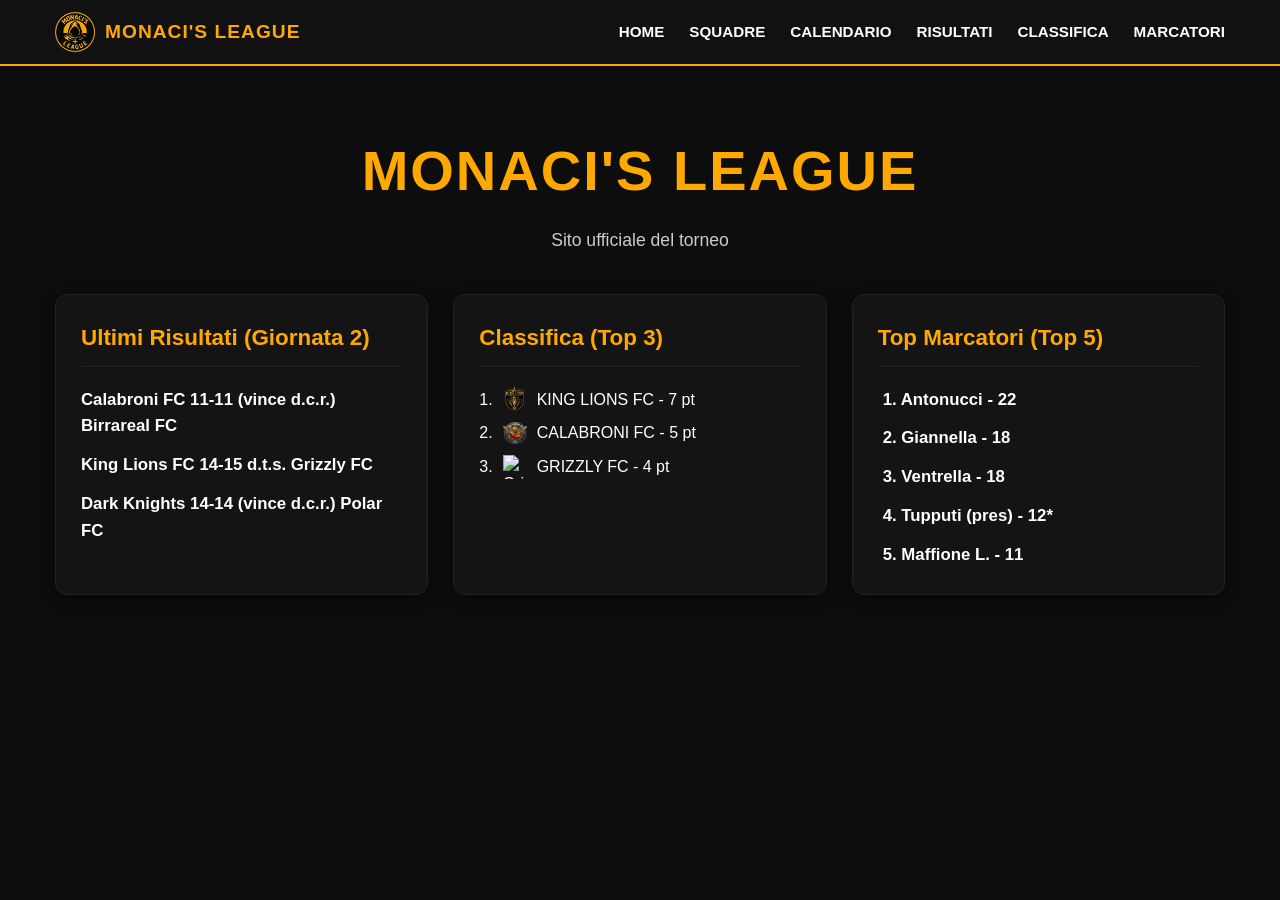
==== commit d6dcf136: "Update index.html" ====
--- a/index.html
+++ b/index.html
@@ -5,6 +5,20 @@
     <meta name="viewport" content="width=device-width, initial-scale=1.0">
     <title>Monaci's League - Home</title>
     <link rel="stylesheet" href="style.css">
+    <style>
+        /* Allineamento per i loghi nella classifica della home */
+        .home-ranked-team {
+            display: flex;
+            align-items: center;
+            gap: 10px;
+            margin: 8px 0;
+        }
+        .home-ranked-team img {
+            width: 24px;
+            height: 24px;
+            object-fit: contain;
+        }
+    </style>
 </head>
 <body>
 
@@ -42,18 +56,30 @@
             <div class="home-card">
                 <h3>Ultimi Risultati (Giornata 2)</h3>
                 <div class="card-content">
-                    <p>Calabroni FC 3-2 d.t.s. Birrareal FC</p>
-                    <p>King Lions FC 2-3 d.t.s. Grizzly FC</p>
-                    <p>Dark Knights 4-1 Polar FC</p>
+                    <p>Calabroni FC 11-11 (vince d.c.r.) Birrareal FC</p>
+                    <p>King Lions FC 14-15 d.t.s. Grizzly FC</p>
+                    <p>Dark Knights 14-14 (vince d.c.r.) Polar FC</p>
                 </div>
             </div>
 
             <div class="home-card">
                 <h3>Classifica (Top 3)</h3>
-                <div class="card-content ordered-list">
-                    <p>1. KING LIONS FC - 7 pt</p>
-                    <p>2. CALABRONI FC - 5 pt</p>
-                    <p>3. GRIZZLY FC - 4 pt</p>
+                <div class="card-content">
+                    <div class="home-ranked-team">
+                        <span>1. </span>
+                        <img src="king-lions.png" alt="King Lions">
+                        <span>KING LIONS FC - 7 pt</span>
+                    </div>
+                    <div class="home-ranked-team">
+                        <span>2. </span>
+                        <img src="calabroni.png" alt="Calabroni">
+                        <span>CALABRONI FC - 5 pt</span>
+                    </div>
+                    <div class="home-ranked-team">
+                        <span>3. </span>
+                        <img src="grizzly.png" alt="Grizzly">
+                        <span>GRIZZLY FC - 4 pt</span>
+                    </div>
                 </div>
             </div>
 
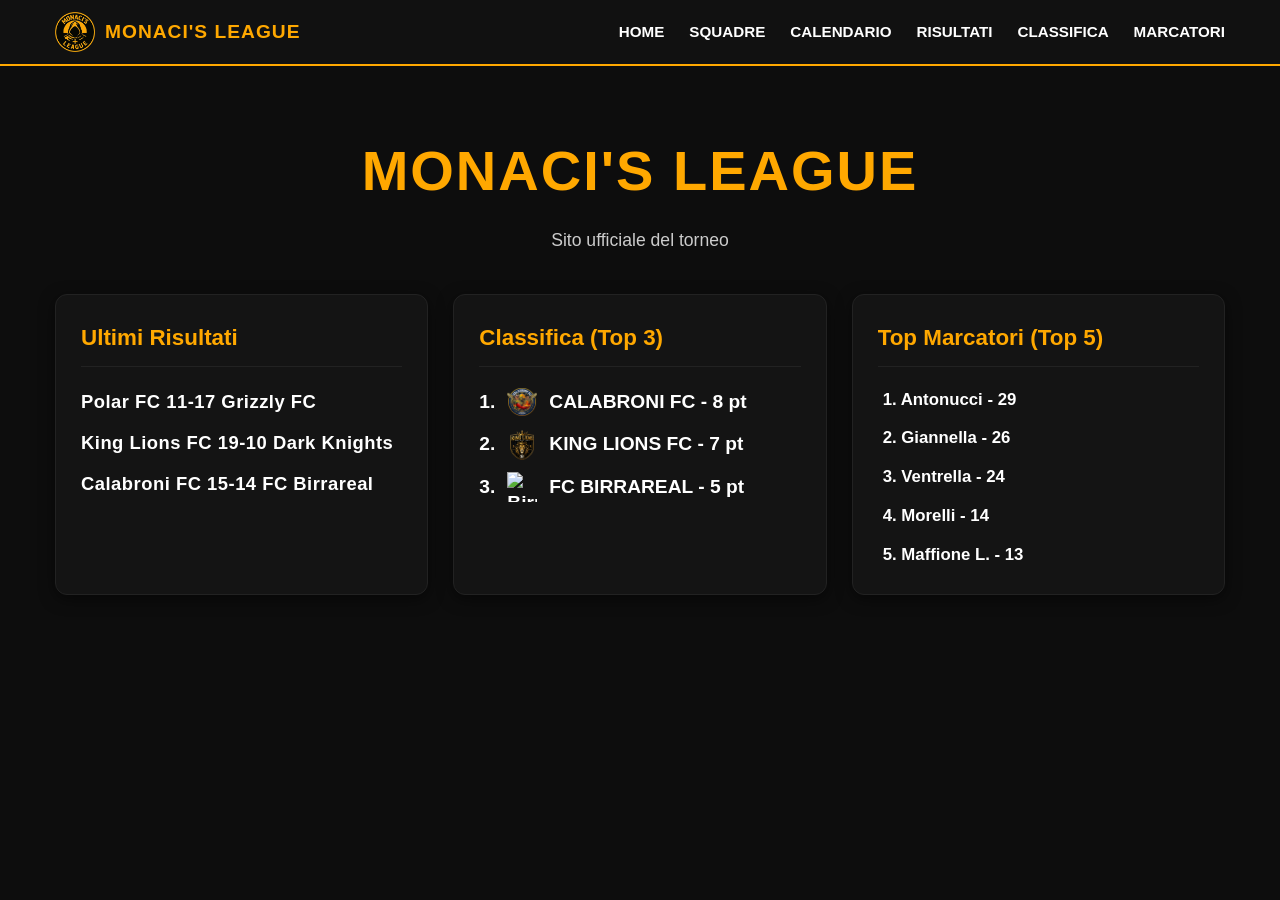
==== commit ebf3b9fb: "Update index.html" ====
--- a/index.html
+++ b/index.html
@@ -6,17 +6,27 @@
     <title>Monaci's League - Home</title>
     <link rel="stylesheet" href="style.css">
     <style>
-        /* Allineamento per i loghi nella classifica della home */
+        /* Allineamento e ingrandimento per i loghi e testi nella classifica della home */
         .home-ranked-team {
             display: flex;
             align-items: center;
-            gap: 10px;
-            margin: 8px 0;
+            gap: 12px;
+            margin: 12px 0;
+            font-size: 1.2rem; /* Testo più grande per la classifica */
+            font-weight: bold;
         }
         .home-ranked-team img {
-            width: 24px;
-            height: 24px;
+            width: 30px; /* Loghi leggermente più grandi per adattarsi al testo */
+            height: 30px;
             object-fit: contain;
+        }
+
+        /* Ingrandimento del testo per gli ultimi risultati */
+        .results-large-text p {
+            font-size: 1.15rem;
+            font-weight: bold;
+            margin: 12px 0;
+            letter-spacing: 0.5px;
         }
     </style>
 </head>
@@ -54,11 +64,11 @@
 
         <section class="home-grid">
             <div class="home-card">
-                <h3>Ultimi Risultati (Giornata 2)</h3>
-                <div class="card-content">
-                    <p>Calabroni FC 11-11 (vince d.c.r.) Birrareal FC</p>
-                    <p>King Lions FC 14-15 d.t.s. Grizzly FC</p>
-                    <p>Dark Knights 14-14 (vince d.c.r.) Polar FC</p>
+                <h3>Ultimi Risultati</h3>
+                <div class="card-content results-large-text">
+                    <p>Polar FC 11-17 Grizzly FC</p>
+                    <p>King Lions FC 19-10 Dark Knights</p>
+                    <p>Calabroni FC 15-14 FC Birrareal</p>
                 </div>
             </div>
 
@@ -67,18 +77,18 @@
                 <div class="card-content">
                     <div class="home-ranked-team">
                         <span>1. </span>
+                        <img src="calabroni.png" alt="Calabroni">
+                        <span>CALABRONI FC - 8 pt</span>
+                    </div>
+                    <div class="home-ranked-team">
+                        <span>2. </span>
                         <img src="king-lions.png" alt="King Lions">
                         <span>KING LIONS FC - 7 pt</span>
                     </div>
                     <div class="home-ranked-team">
-                        <span>2. </span>
-                        <img src="calabroni.png" alt="Calabroni">
-                        <span>CALABRONI FC - 5 pt</span>
-                    </div>
-                    <div class="home-ranked-team">
                         <span>3. </span>
-                        <img src="grizzly.png" alt="Grizzly">
-                        <span>GRIZZLY FC - 4 pt</span>
+                        <img src="birrareal.png" alt="Birrareal">
+                        <span>FC BIRRAREAL - 5 pt</span>
                     </div>
                 </div>
             </div>
@@ -86,11 +96,11 @@
             <div class="home-card">
                 <h3>Top Marcatori (Top 5)</h3>
                 <div class="card-content ordered-list">
-                    <p>1. Antonucci - 22</p>
-                    <p>2. Giannella - 18</p>
-                    <p>3. Ventrella - 18</p>
-                    <p>4. Tupputi (pres) - 12*</p>
-                    <p>5. Maffione L. - 11</p>
+                    <p>1. Antonucci - 29</p>
+                    <p>2. Giannella - 26</p>
+                    <p>3. Ventrella - 24</p>
+                    <p>4. Morelli - 14</p>
+                    <p>5. Maffione L. - 13</p>
                 </div>
             </div>
         </section>
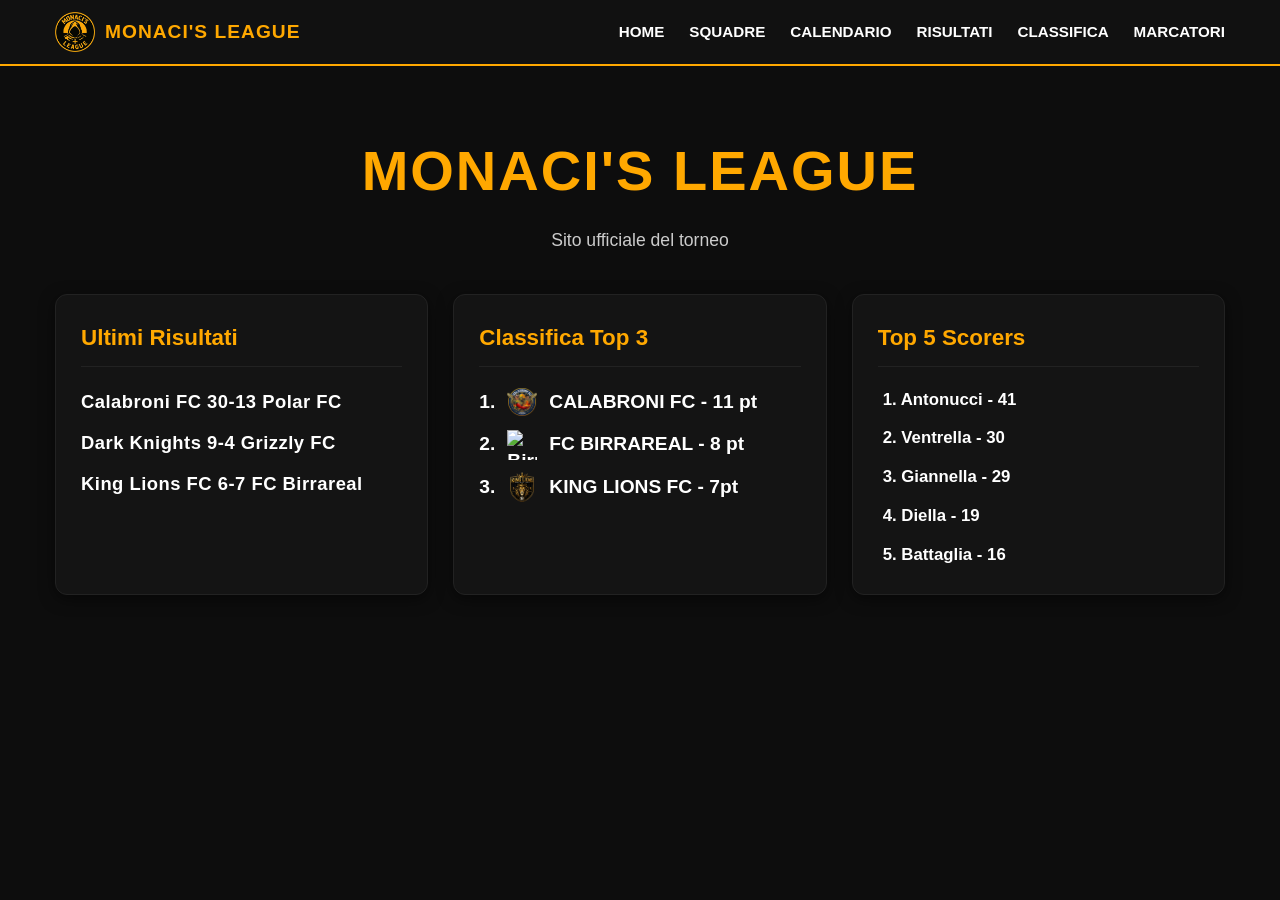
==== commit 32ffdb2f: "Update index.html" ====
--- a/index.html
+++ b/index.html
@@ -66,41 +66,41 @@
             <div class="home-card">
                 <h3>Ultimi Risultati</h3>
                 <div class="card-content results-large-text">
-                    <p>Polar FC 11-17 Grizzly FC</p>
-                    <p>King Lions FC 19-10 Dark Knights</p>
-                    <p>Calabroni FC 15-14 FC Birrareal</p>
+                    <p>Calabroni FC 30-13 Polar FC</p>
+                    <p>Dark Knights 9-4 Grizzly FC</p>
+                    <p>King Lions FC 6-7 FC Birrareal</p>
                 </div>
             </div>
 
             <div class="home-card">
-                <h3>Classifica (Top 3)</h3>
+                <h3>Classifica Top 3</h3>
                 <div class="card-content">
                     <div class="home-ranked-team">
                         <span>1. </span>
                         <img src="calabroni.png" alt="Calabroni">
-                        <span>CALABRONI FC - 8 pt</span>
+                        <span>CALABRONI FC - 11 pt</span>
                     </div>
                     <div class="home-ranked-team">
                         <span>2. </span>
-                        <img src="king-lions.png" alt="King Lions">
-                        <span>KING LIONS FC - 7 pt</span>
+                        <img src="birrareal.png" alt="Birrareal">
+                        <span>FC BIRRAREAL - 8 pt</span>
                     </div>
                     <div class="home-ranked-team">
                         <span>3. </span>
-                        <img src="birrareal.png" alt="Birrareal">
-                        <span>FC BIRRAREAL - 5 pt</span>
+                        <img src="king-lions.png" alt="King Lions">
+                        <span>KING LIONS FC -  7pt</span>
                     </div>
                 </div>
             </div>
 
             <div class="home-card">
-                <h3>Top Marcatori (Top 5)</h3>
+                <h3>Top 5 Scorers </h3>
                 <div class="card-content ordered-list">
-                    <p>1. Antonucci - 29</p>
-                    <p>2. Giannella - 26</p>
-                    <p>3. Ventrella - 24</p>
-                    <p>4. Morelli - 14</p>
-                    <p>5. Maffione L. - 13</p>
+                    <p>1. Antonucci - 41</p>
+                    <p>2. Ventrella - 30</p>
+                    <p>3. Giannella - 29</p>
+                    <p>4. Diella - 19</p>
+                    <p>5. Battaglia - 16</p>
                 </div>
             </div>
         </section>
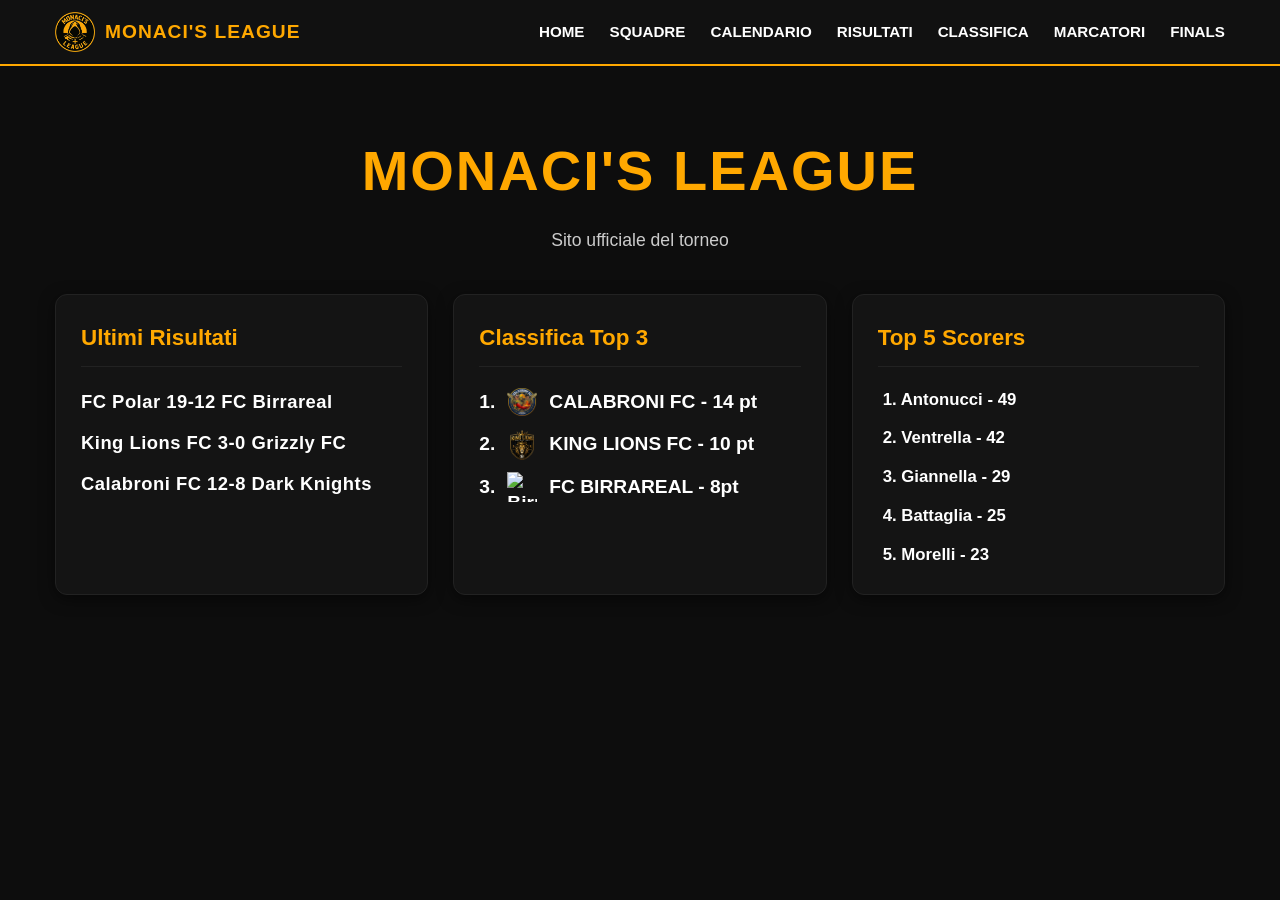
==== commit 4a8b7269: "Update index.html" ====
--- a/index.html
+++ b/index.html
@@ -46,13 +46,14 @@
             </div>
 
             <nav class="nav-menu" id="nav-links">
-                <a href="index.html">Home</a>
-                <a href="squadre.html">Squadre</a>
-                <a href="calendario.html">Calendario</a>
-                <a href="risultati.html">Risultati</a>
-                <a href="classifica.html">Classifica</a>
-                <a href="marcatori.html">Marcatori</a>
-            </nav>
+    <a href="index.html">Home</a>
+    <a href="squadre.html">Squadre</a>
+    <a href="calendario.html">Calendario</a>
+    <a href="risultati.html">Risultati</a>
+    <a href="classifica.html">Classifica</a>
+    <a href="marcatori.html">Marcatori</a>
+    <a href="finals.html">Finals</a> <!-- Aggiungi questa riga in tutte le pagine -->
+</nav>
         </div>
     </header>
 
@@ -66,9 +67,9 @@
             <div class="home-card">
                 <h3>Ultimi Risultati</h3>
                 <div class="card-content results-large-text">
-                    <p>Calabroni FC 30-13 Polar FC</p>
-                    <p>Dark Knights 9-4 Grizzly FC</p>
-                    <p>King Lions FC 6-7 FC Birrareal</p>
+                    <p>FC Polar 19-12 FC Birrareal</p>
+                    <p>King Lions FC 3-0 Grizzly FC</p>
+                    <p>Calabroni FC 12-8 Dark Knights</p>
                 </div>
             </div>
 
@@ -78,17 +79,17 @@
                     <div class="home-ranked-team">
                         <span>1. </span>
                         <img src="calabroni.png" alt="Calabroni">
-                        <span>CALABRONI FC - 11 pt</span>
+                        <span>CALABRONI FC - 14 pt</span>
                     </div>
                     <div class="home-ranked-team">
                         <span>2. </span>
-                        <img src="birrareal.png" alt="Birrareal">
-                        <span>FC BIRRAREAL - 8 pt</span>
+                        <img src="king-lions.png" alt="King Lions">
+                        <span>KING LIONS FC - 10 pt</span>
                     </div>
                     <div class="home-ranked-team">
                         <span>3. </span>
-                        <img src="king-lions.png" alt="King Lions">
-                        <span>KING LIONS FC -  7pt</span>
+                        <img src="birrareal.png" alt="Birrareal">
+                        <span>FC BIRRAREAL -  8pt</span>
                     </div>
                 </div>
             </div>
@@ -96,11 +97,11 @@
             <div class="home-card">
                 <h3>Top 5 Scorers </h3>
                 <div class="card-content ordered-list">
-                    <p>1. Antonucci - 41</p>
-                    <p>2. Ventrella - 30</p>
+                    <p>1. Antonucci - 49</p>
+                    <p>2. Ventrella - 42</p>
                     <p>3. Giannella - 29</p>
-                    <p>4. Diella - 19</p>
-                    <p>5. Battaglia - 16</p>
+                    <p>4. Battaglia - 25</p>
+                    <p>5. Morelli   - 23</p>
                 </div>
             </div>
         </section>
